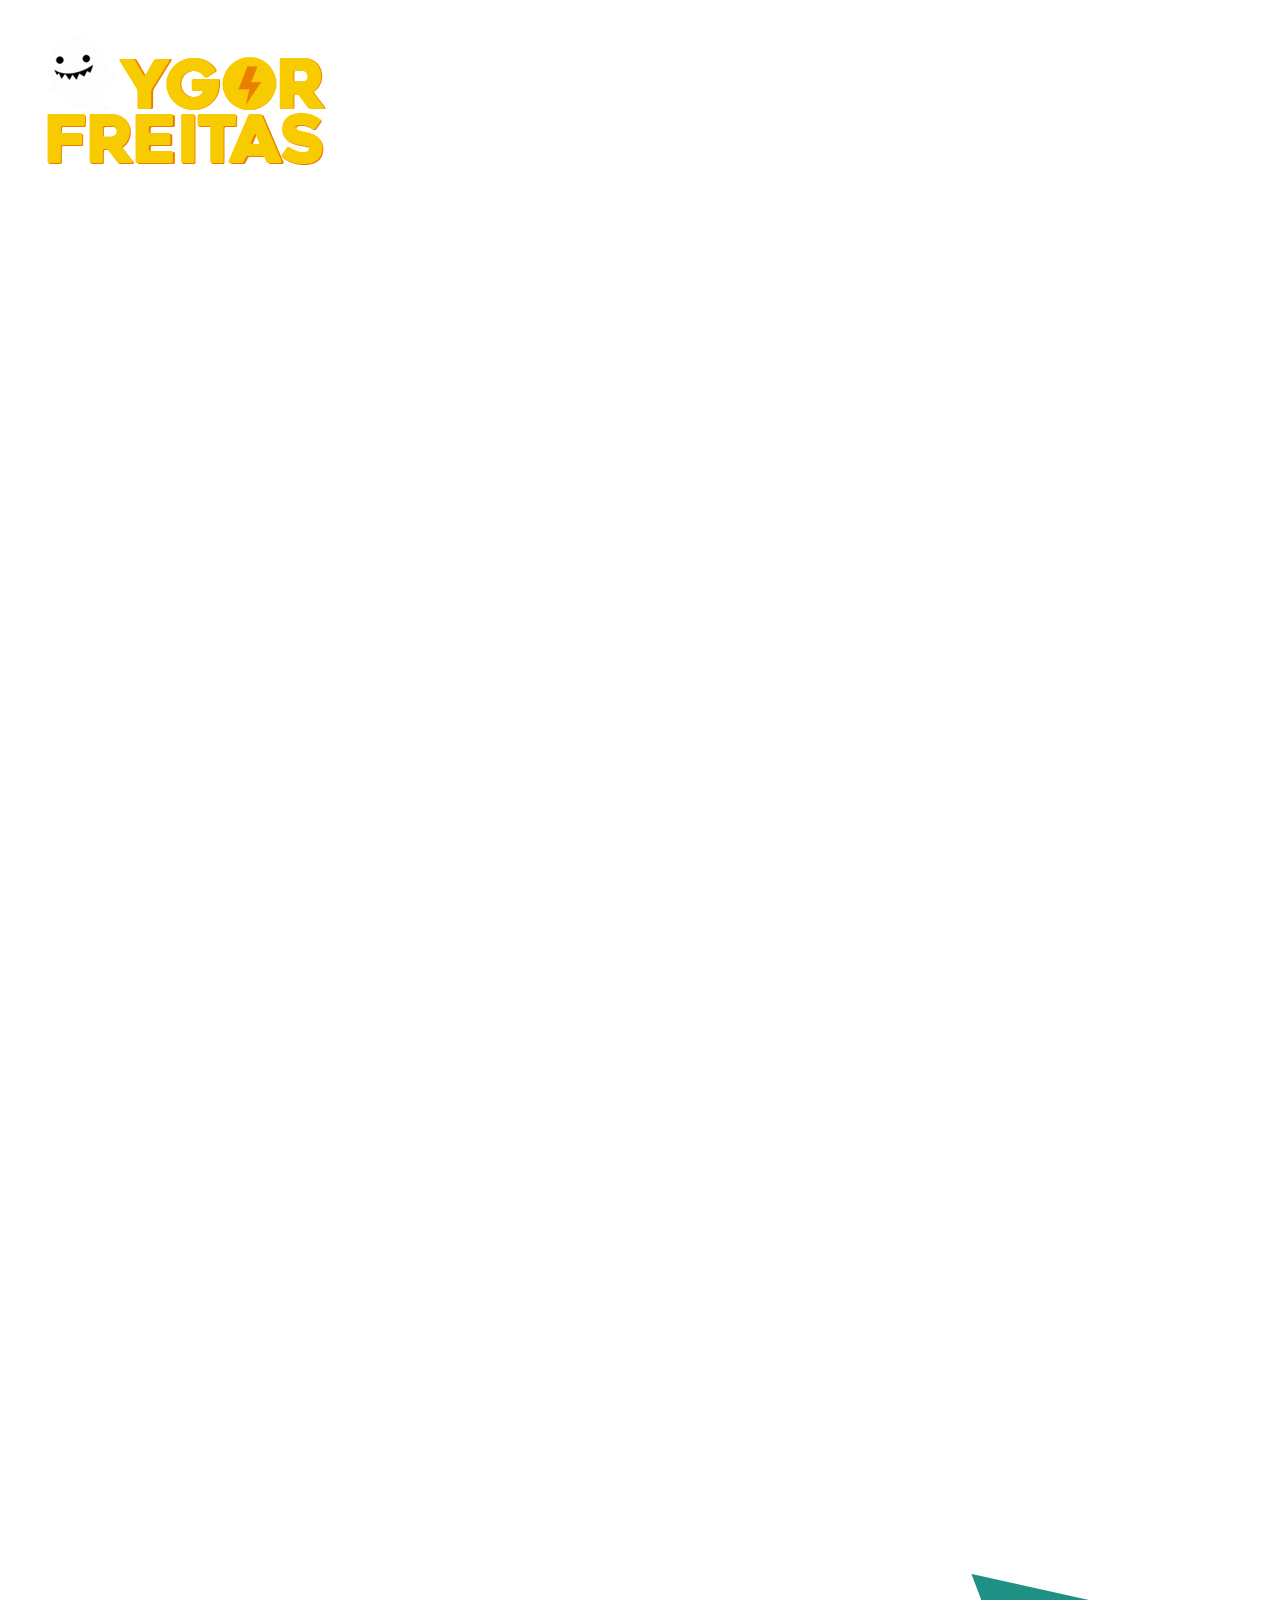
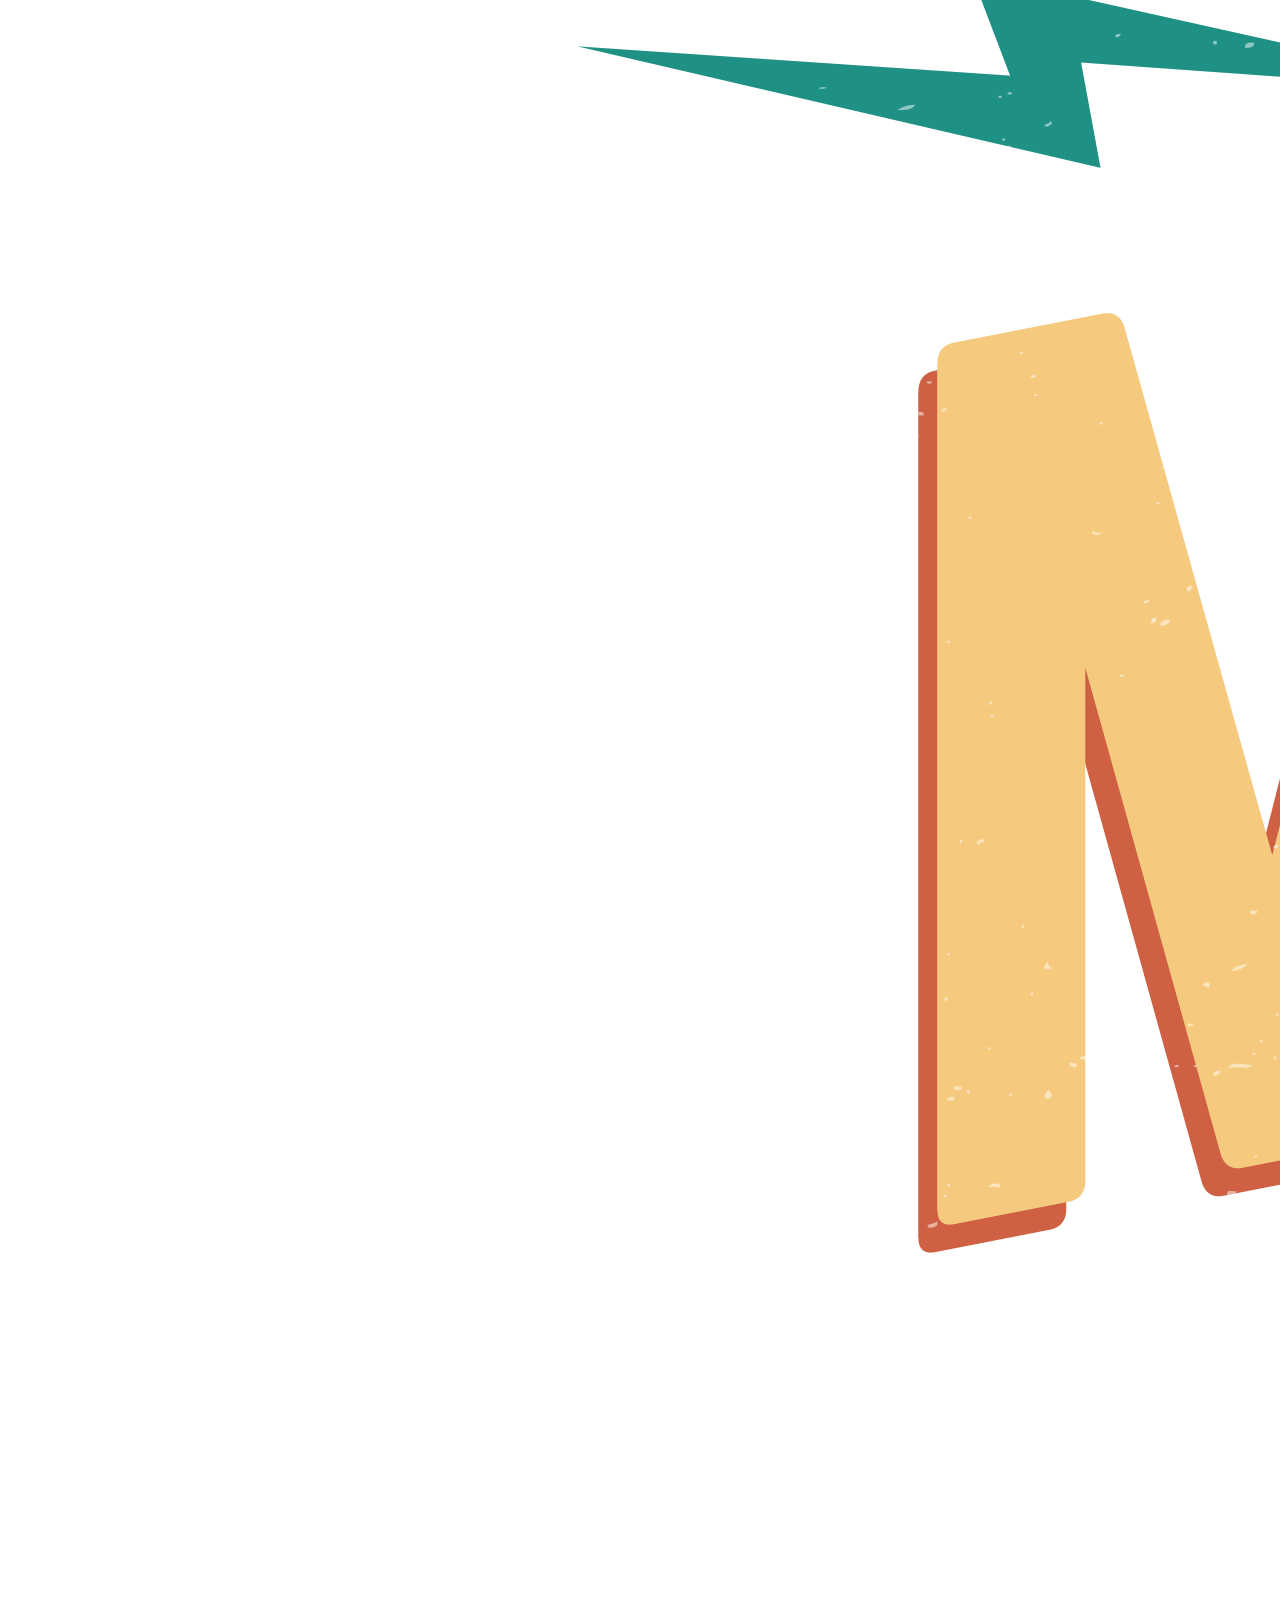
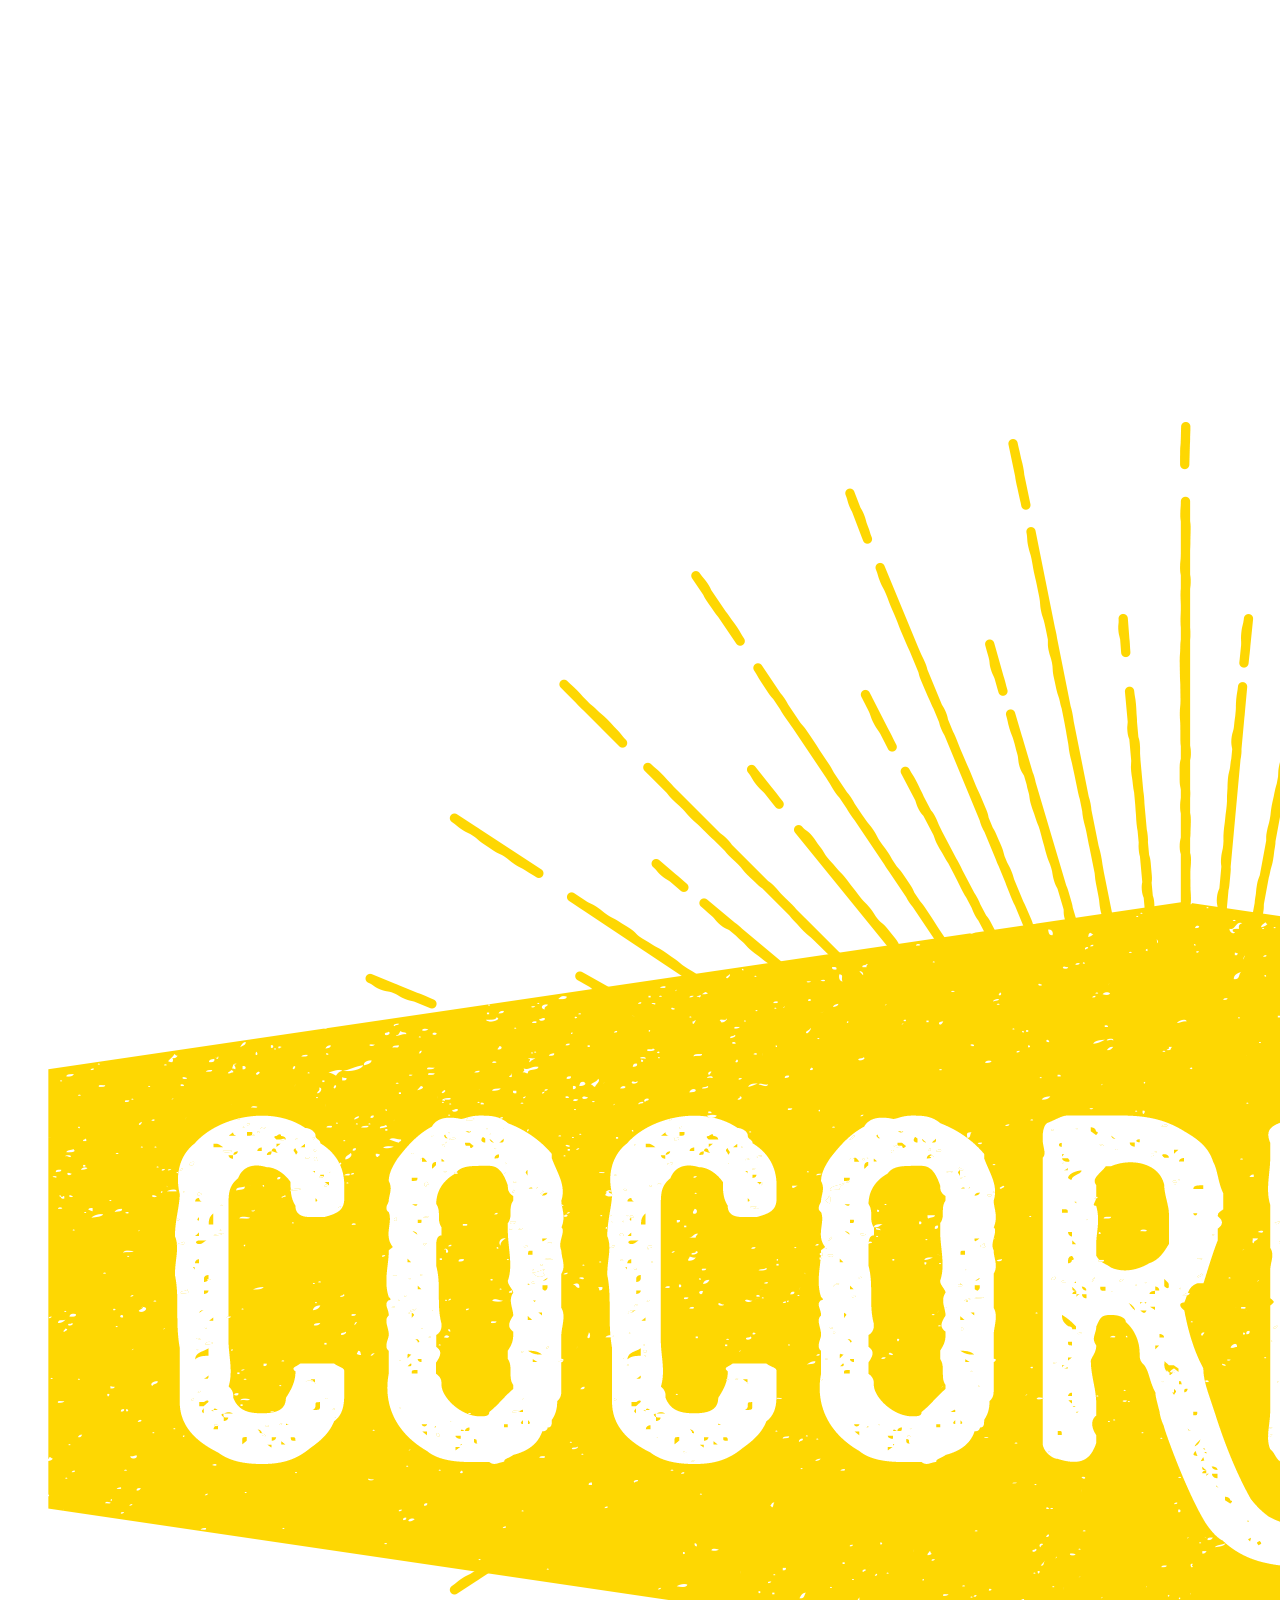
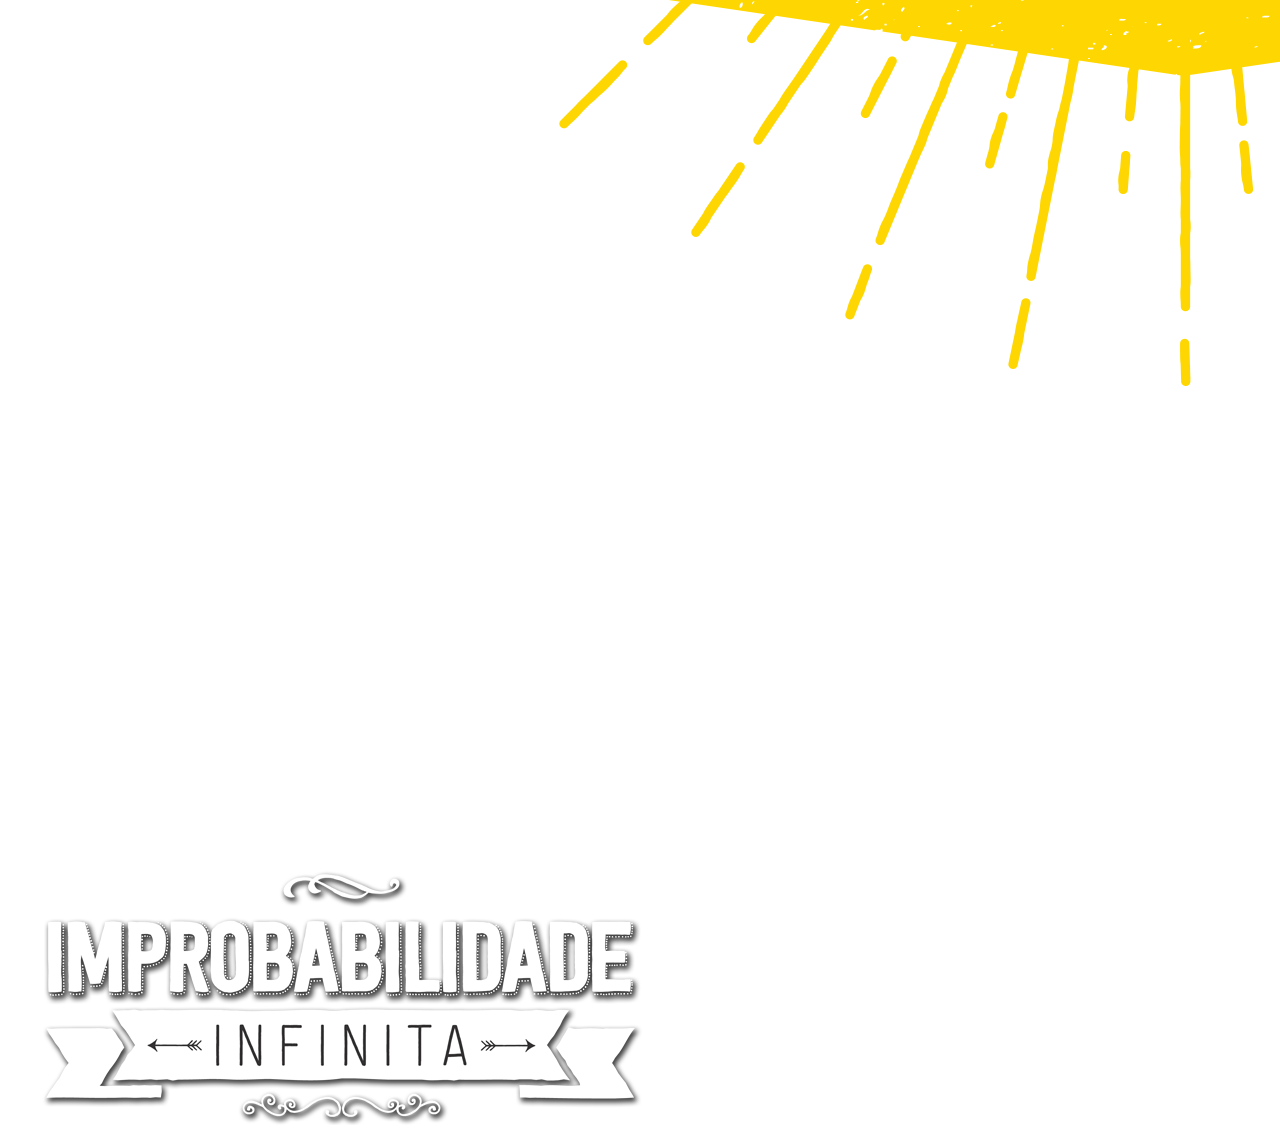
==== index.html @ 372799e4 "Update index.html" ====
﻿<!DOCTYPE html>
<html lang="en">
  <head>
    <meta charset="utf-8">
	<meta http-equiv="X-UA-Compatible" content="IE=edge">
	<meta name="viewport" content="width=device-width, initial-scale=1">
	<meta name="theme-color" content="#180e28"/>
    <title>Ygor Freitas</title>
    <!-- Bootstrap -->
	<link href="css/bootstrap.css" rel="stylesheet">
	<link href="css/style.css" rel="stylesheet" type="text/css">
    <link href="https://fonts.googleapis.com/css?family=Roboto:200,400,700" rel="stylesheet">
    <link rel="stylesheet" href="https://maxcdn.bootstrapcdn.com/font-awesome/4.5.0/css/font-awesome.min.css">
    
    <link rel="apple-touch-icon" sizes="57x57" href="/apple-icon-57x57.png">
<link rel="apple-touch-icon" sizes="60x60" href="/apple-icon-60x60.png">
<link rel="apple-touch-icon" sizes="72x72" href="/apple-icon-72x72.png">
<link rel="apple-touch-icon" sizes="76x76" href="/apple-icon-76x76.png">
<link rel="apple-touch-icon" sizes="114x114" href="/apple-icon-114x114.png">
<link rel="apple-touch-icon" sizes="120x120" href="/apple-icon-120x120.png">
<link rel="apple-touch-icon" sizes="144x144" href="/apple-icon-144x144.png">
<link rel="apple-touch-icon" sizes="152x152" href="/apple-icon-152x152.png">
<link rel="apple-touch-icon" sizes="180x180" href="/apple-icon-180x180.png">
<link rel="icon" type="image/png" sizes="192x192"  href="/android-icon-192x192.png">
<link rel="icon" type="image/png" sizes="32x32" href="/favicon-32x32.png">
<link rel="icon" type="image/png" sizes="96x96" href="/favicon-96x96.png">
<link rel="icon" type="image/png" sizes="16x16" href="/favicon-16x16.png">
<link rel="manifest" href="/manifest.json">
<meta name="msapplication-TileColor" content="#ffffff">
<meta name="msapplication-TileImage" content="/ms-icon-144x144.png">
<meta name="theme-color" content="#ffffff">
    
    <!-- jQuery (necessary for Bootstrap's JavaScript plugins) --> 
	<script src="js/jquery-1.11.2.min.js"></script>

	<!-- Include all compiled plugins (below), or include individual files as needed --> 
	<script src="js/bootstrap.js"></script>
    

	<!-- HTML5 shim and Respond.js for IE8 support of HTML5 elements and media queries -->
	<!-- WARNING: Respond.js doesn't work if you view the page via file:// -->
	<!--[if lt IE 9]>
		  <script src="https://oss.maxcdn.com/html5shiv/3.7.2/html5shiv.min.js"></script>
		  <script src="https://oss.maxcdn.com/respond/1.4.2/respond.min.js"></script>
		<![endif]-->
  </head>
  <body>
  		<div class="container-fluid">
  				<div class="row row-titulo">
  							<div class="col-sm-12 col-md-12 col-lg-12 col-titulo">
                            			<a href="#">
                            				<img src="img/Logo Ygor Freitas.png"	class="img-responsive center-block" id="logo" alt="ghost">	
                						</a>
                            </div>
                </div>
  				
                <div class="row"><!--row dos logos-->
                
  							<div class="col-sm-12 col-md-12 col-lg-12">
                            		
                                    	<div class="row row-logos">
                            						
                                                    <div class="col-sm-4 col-md-4 col-lg-4">
                                                    		<a href="joysticktv.html">
                                                    		<img src="img/Colorido.png"	class="img-responsive center-block" 
                                                            id="joysticktv" alt="joysticktv">
                                                    		</a>
                                                    </div>
                            
                            						
                                                    <div class="col-sm-4 col-md-4 col-lg-4">
                                                    
                                                    		<a href="lendadoheroi.html">
                                                    		<img src="img/logo_cocoricore_amarelo.png"	class="img-responsive center-block" 
                                                            id="lenda-do-heroi" alt="lendadoheroi">
                                                    		</a>
                                                    
                                                    		
                                                    	
                                                    </div>
                                                    
                                                    <div class="col-sm-4 col-md-4 col-lg-4">
                                                    		<a href="animabits.html">
                                                    		<img src="img/Logo Improbabilidade.png" class="img-responsive center-block" 
                                                            id="Improbabilidade" alt="Improbabilidade">
                                                    		</a>
                                                    </div>
                            
                            			</div>
                                        
                                        <div class="row row-logos-2">
                                        			
                                                   
                                                    
                                                    
                         
                            						
                                                    
                            
                            			</div>
                                        
                                        
                                        
  							</div><!--fim da coluna dos logos-->
                            
  				</div><!--fim da row dos logos-->	
  
		</div>	
  </body>
</html>
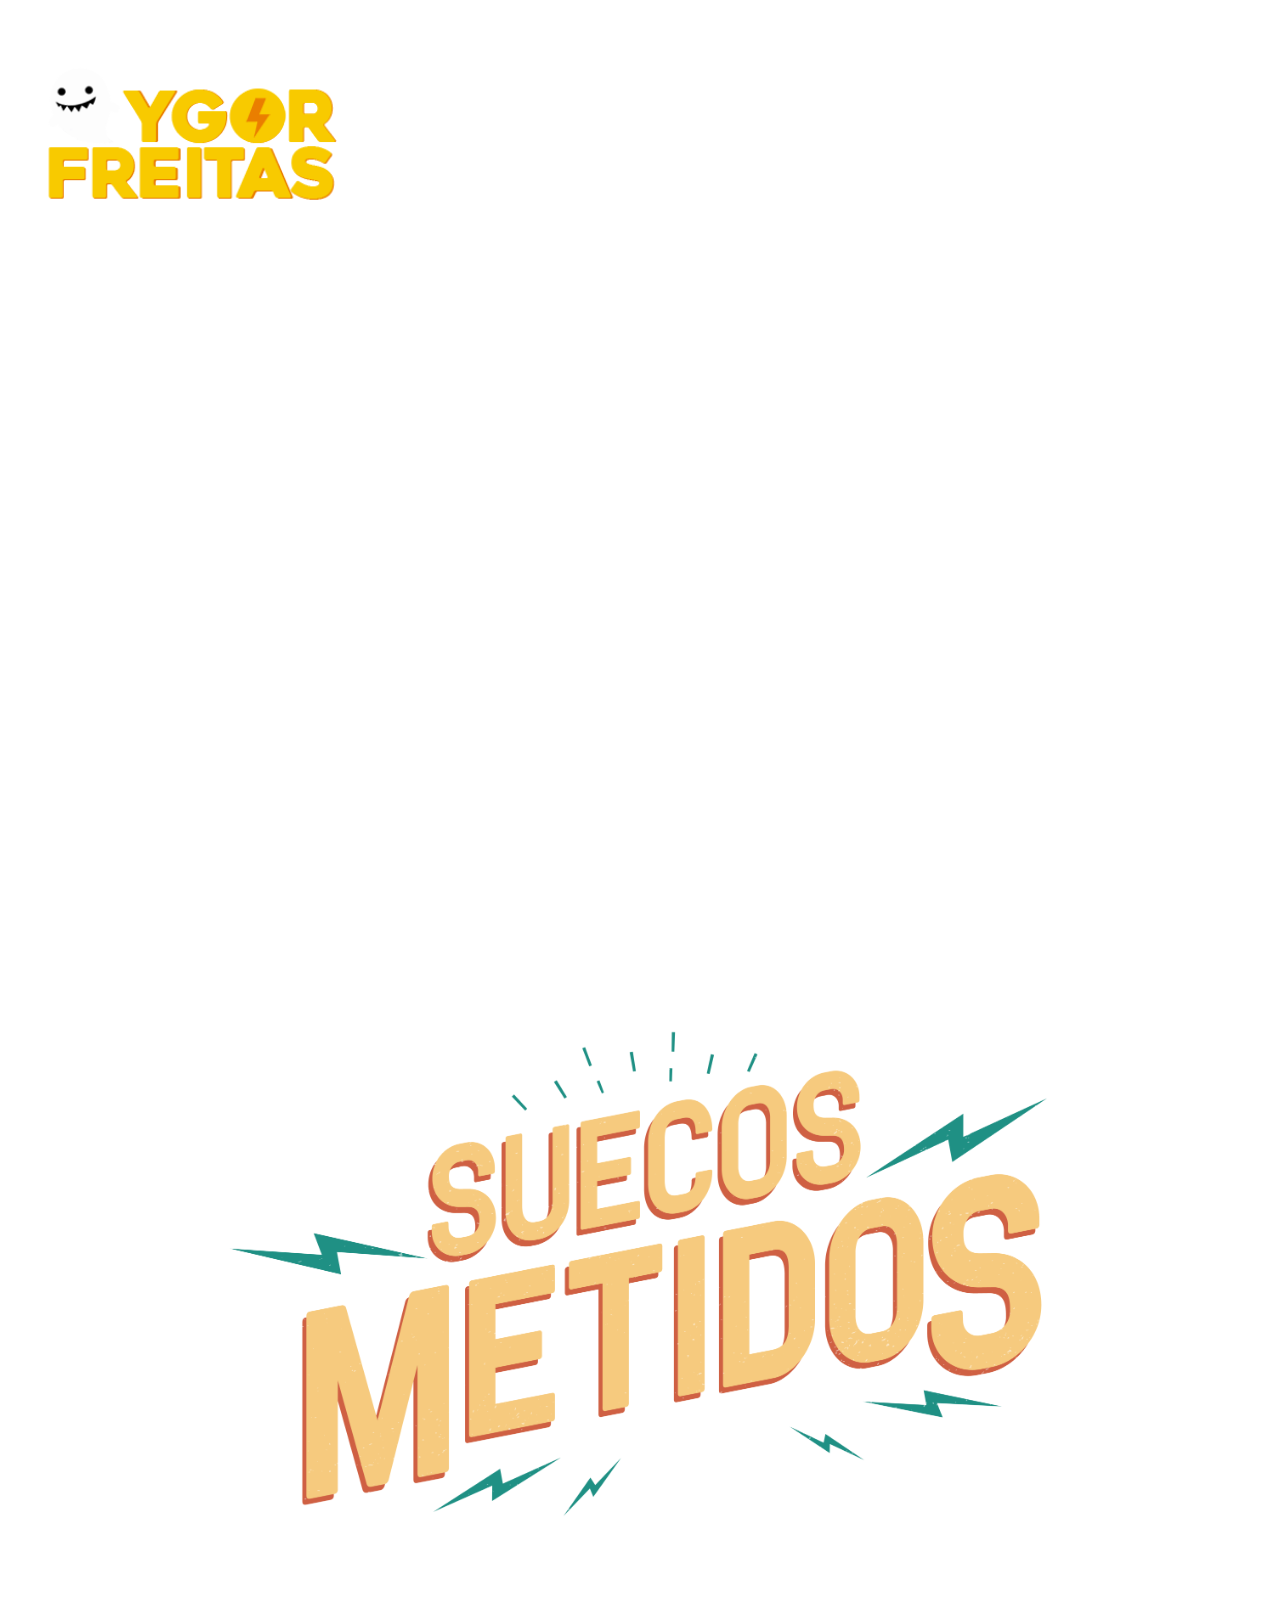
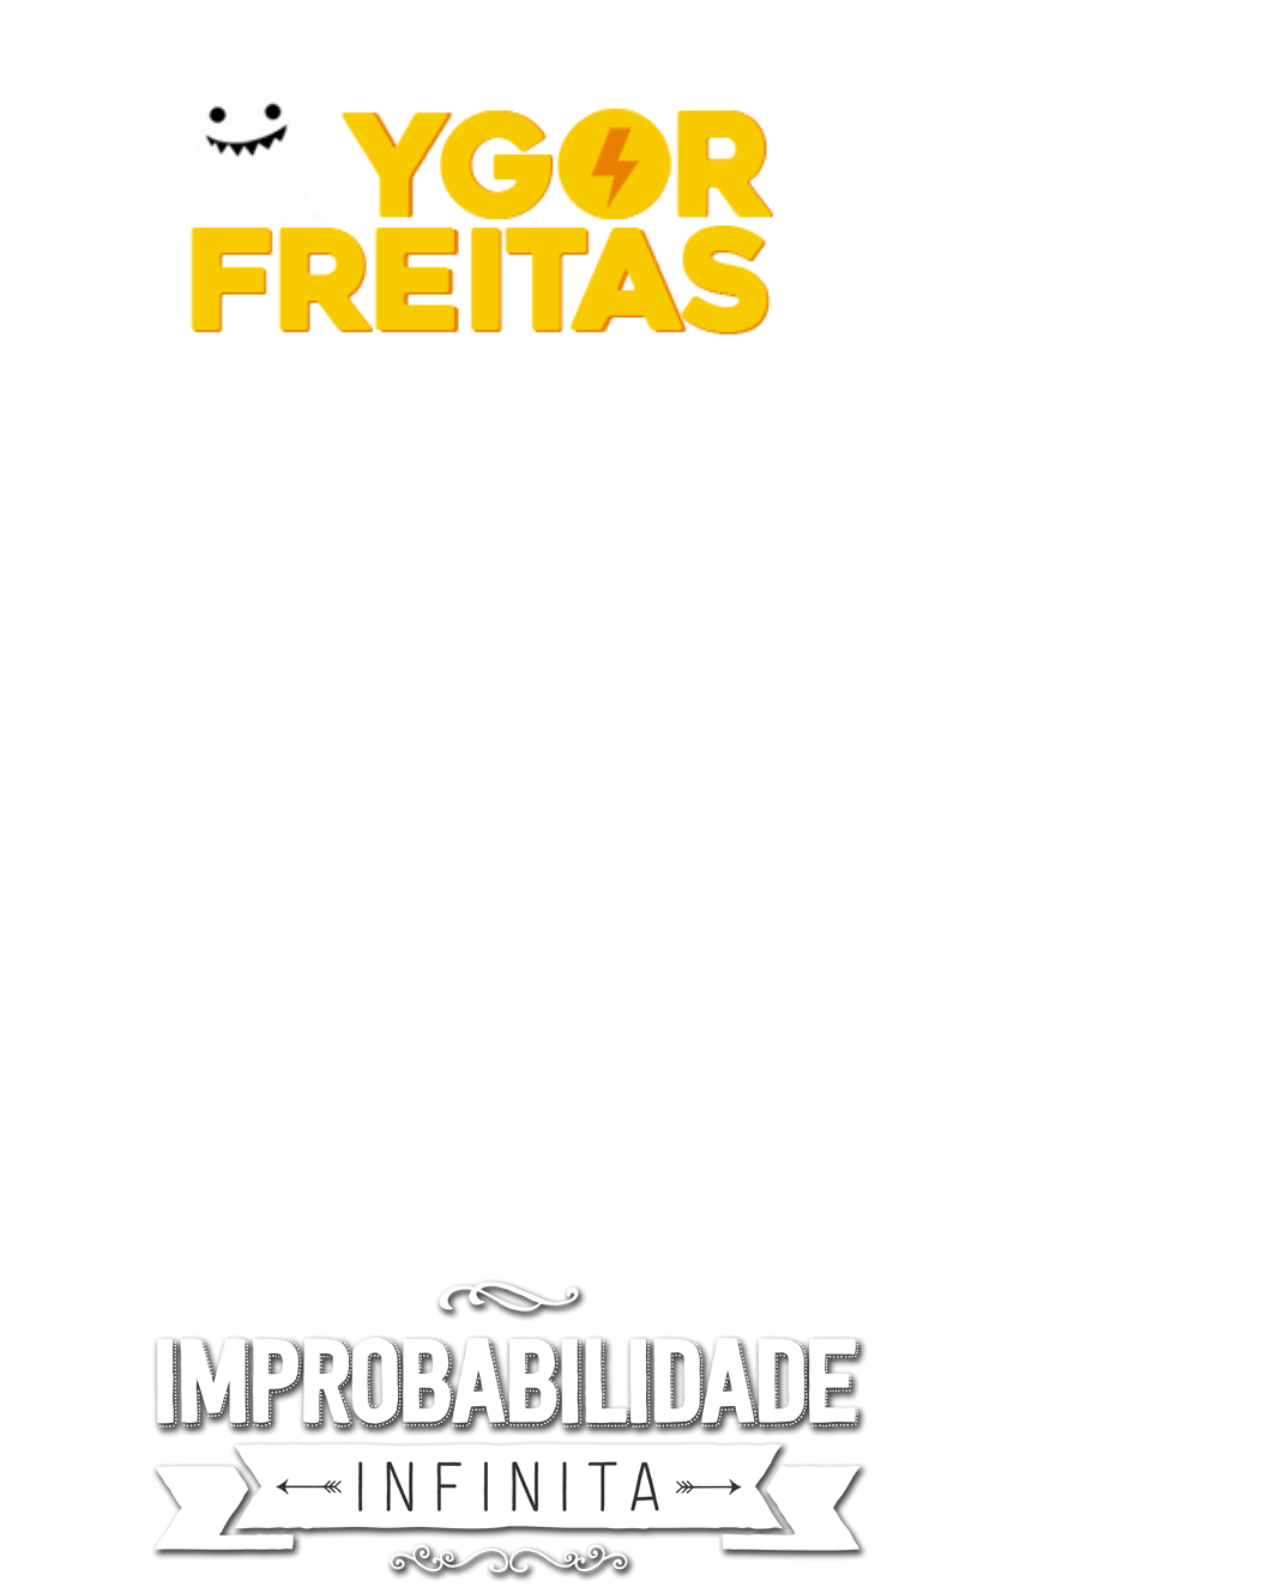
==== commit e3a933ee: "Update index.html" ====
--- a/index.html
+++ b/index.html
@@ -71,7 +71,7 @@
                                                     <div class="col-sm-4 col-md-4 col-lg-4">
                                                     
                                                     		<a href="lendadoheroi.html">
-                                                    		<img src="img/logo_cocoricore_amarelo.png"	class="img-responsive center-block" 
+                                                    		<img src="img/Logo Ygor Freitas.png"	class="img-responsive center-block" 
                                                             id="lenda-do-heroi" alt="lendadoheroi">
                                                     		</a>
                                                     
--- a/css/style.css
+++ b/css/style.css
@@ -0,0 +1,303 @@
+@charset "utf-8";
+/* CSS Document */
+
+body{
+	background-image:url(../img/fundo.png);
+	background-repeat:no-repeat;
+	-webkit-background-size:auto;
+	-moz-background-size:auto;
+	-o-background-size:auto;
+	background-size:auto;
+	background-attachment: fixed;	
+	
+	
+} 
+
+
+/*--- estilizar barra lateral ---*/
+::-webkit-scrollbar {
+    width: 12px;
+}
+
+/* Track */
+::-webkit-scrollbar-track {
+    -webkit-box-shadow: inset 0 0 1px rgba(0,0,0,1); 
+    -webkit-border-radius: 2px;
+    border-radius: 2px;
+	box-shadow: inset 0 0 100px rgba(0,0,0,0.8);
+}
+ 
+/* Handle */
+::-webkit-scrollbar-thumb {
+    -webkit-border-radius: 10px;
+    border-radius: 2px;
+    background: rgba(49,19,133,0.8); 
+    -webkit-box-shadow: inset 0 0 2px rgba(0,0,0,1);
+	box-shadow: inset 0 0 20px rgba(0,0,0,1); 
+}
+::-webkit-scrollbar-thumb:window-inactive {
+	background: rgba(49,19,133,0.5); 
+}
+
+
+
+
+.row-titulo{
+	margin-top:3%;	
+	
+}
+
+#logo{
+	width:29%;	
+	
+}
+
+hr{
+	width:10%;
+	color:black;
+	
+}
+
+
+.row-logos{
+	padding-left:8%;
+	margin-top:55%;	
+	padding-right:8%;
+	
+}
+
+.row-logos-2{
+	padding-left:8%;
+	padding-right:8%;
+	
+	
+}
+
+
+#joysticktv{
+	width:100%;	
+	
+}
+
+#castro-brothers{
+	width:81%;
+	margin-top:-6%;	
+	
+}
+
+#animatoons{
+	width:49%;
+	margin-top:1%;	
+	
+}
+
+
+
+#ra{
+	width:100%;	
+	margin-top:-6%;
+}
+
+#lenda-do-heroi{
+	width:70%;
+	padding-bottom:10%;
+	
+}
+
+#Improbabilidade{
+	width:75%;
+	margin-top:70%; 		
+	
+}
+
+.row-texto{
+	margin-top:5%;	
+	
+}
+
+
+.row-texto p{
+	font-family: 'Roboto', sans-serif;
+	color:white;
+	text-align:justify;
+	text-justify:inter-word;
+	font-size:110%;
+	font-weight:200;
+	margin-top:5%;
+}
+
+.row-video{
+	margin-bottom:5%;
+	margin-top:5%;	
+	
+	
+}
+
+
+
+/*=========================================== AQUI COMEÇAM AS MEDIA QUERIES ==============================================*/
+
+@media (max-width: 767px) /*extra small*/ {
+
+#logo{
+	width:35%;	
+	
+}
+
+.row-logos{
+	padding-left:none;
+	margin-top:none;	
+	padding-right:none;
+	
+}
+
+.row-logos-2{
+	padding-left:none;
+	padding-right:none;
+	
+	
+}
+
+
+#joysticktv{
+	width:90%;	
+	margin-top:10%;
+}
+
+#lenda-do-heroi{
+	width:70%;
+	margin-top:8%;
+	padding-bottom:-2%;
+	
+}
+
+#animabits{
+	width:65%;
+	margin-top:none;
+	margin-bottom:18%; 		
+	
+}
+
+
+
+#castro-brothers{
+	width:69%;
+	margin-top:none;
+	margin-bottom:10%;	
+	
+}
+
+#ra{
+	width:100%;	
+	margin-top:none;
+}
+
+
+#animatoons{
+	width:43%;
+	margin-top:5%;
+	margin-bottom:15%;	
+	
+}
+
+
+
+
+	
+	
+}
+
+
+
+@media (min-width: 768px) and (max-width: 991px) /*small*/ {
+	
+#logo{
+	width:25%;	
+	
+}
+
+
+
+#joysticktv{
+	width:200% !important;	
+	
+}
+
+#castro-brothers{
+	width:81%;
+	margin-top:-6%;	
+	
+}
+
+#castro-brothers-2{
+	width:81%;
+	margin-top:-6%;	
+	
+}
+
+
+#ra{
+	width:100%;	
+	margin-top:-6%;
+}
+
+#lenda-do-heroi{
+	width:100%;
+	padding-bottom:10%;
+	
+}
+
+
+
+
+}
+
+
+@media (min-width: 992px) and (max-width: 1199px) /*medium*/{
+	
+
+
+}
+
+@media (min-width: 1200px) /*large*/{
+
+
+	
+}
+
+@media (min-width:1400px) and (max-width:2000px){
+    
+
+	
+}
+
+/*-------Media queries de altura (ipad e tablets em geral)------------*/
+
+@media (max-width:767px) and (max-height:500px){
+	
+
+
+
+}
+
+@media only screen and (min-device-width : 768px) and (max-device-width : 1024px) and (-webkit-min-device-pixel-ratio: 2) { 
+
+
+
+
+}
+
+
+@media (min-width: 992px) and (max-width: 1199px) and (min-height: 800px) and (max-height: 1080px){
+	
+
+
+	
+}
+
+@media (min-width: 1200px) and (max-width: 1399px) and (min-height: 850px) and (max-height: 1080px){
+
+	
+}
+
+
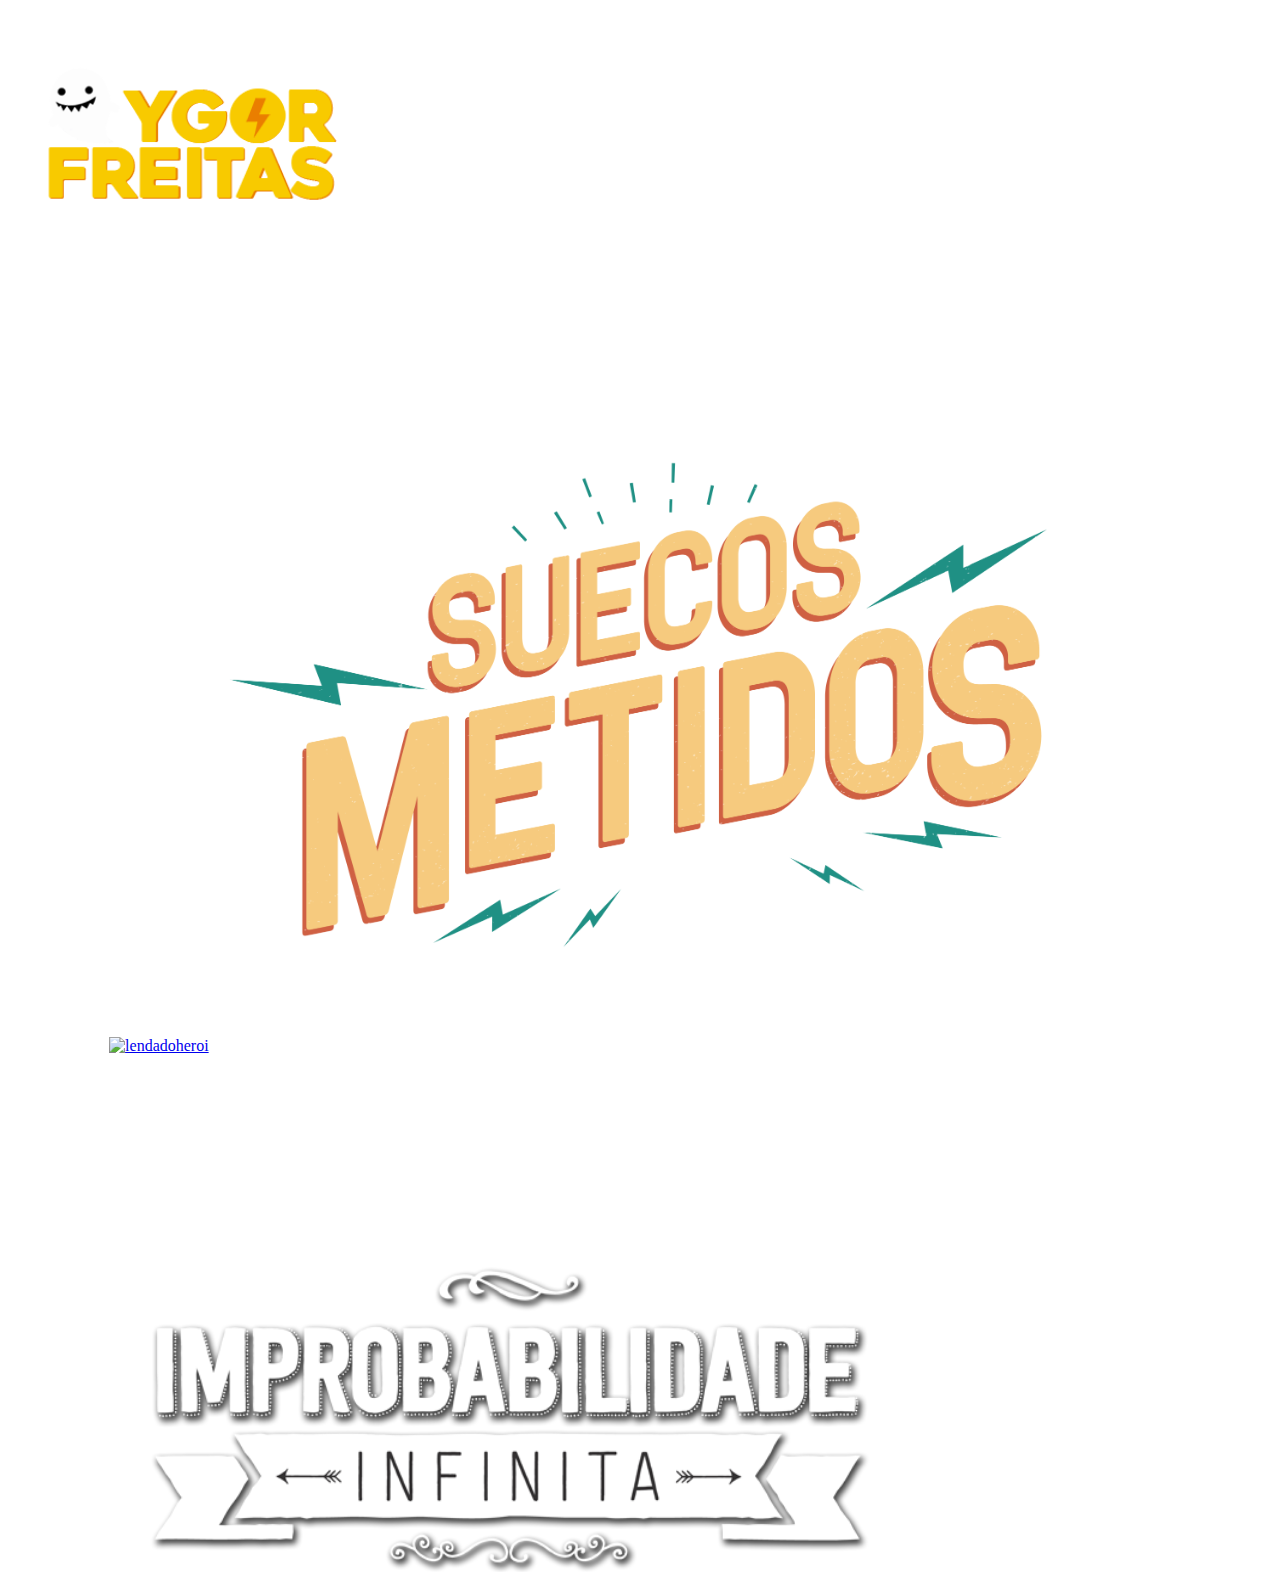
==== commit 07cb4b4c: "Update index.html" ====
--- a/index.html
+++ b/index.html
@@ -71,7 +71,7 @@
                                                     <div class="col-sm-4 col-md-4 col-lg-4">
                                                     
                                                     		<a href="lendadoheroi.html">
-                                                    		<img src="img/Logo Ygor Freitas.png"	class="img-responsive center-block" 
+                                                    		<img src="img/logo_cocoricore_amarelo.pngpng"	class="img-responsive center-block" 
                                                             id="lenda-do-heroi" alt="lendadoheroi">
                                                     		</a>
                                                     
--- a/css/style.css
+++ b/css/style.css
@@ -61,7 +61,7 @@
 
 .row-logos{
 	padding-left:8%;
-	margin-top:55%;	
+	margin-top:10%;	
 	padding-right:8%;
 	
 }
@@ -106,7 +106,7 @@
 
 #Improbabilidade{
 	width:75%;
-	margin-top:70%; 		
+	margin-top:10%; 		
 	
 }
 
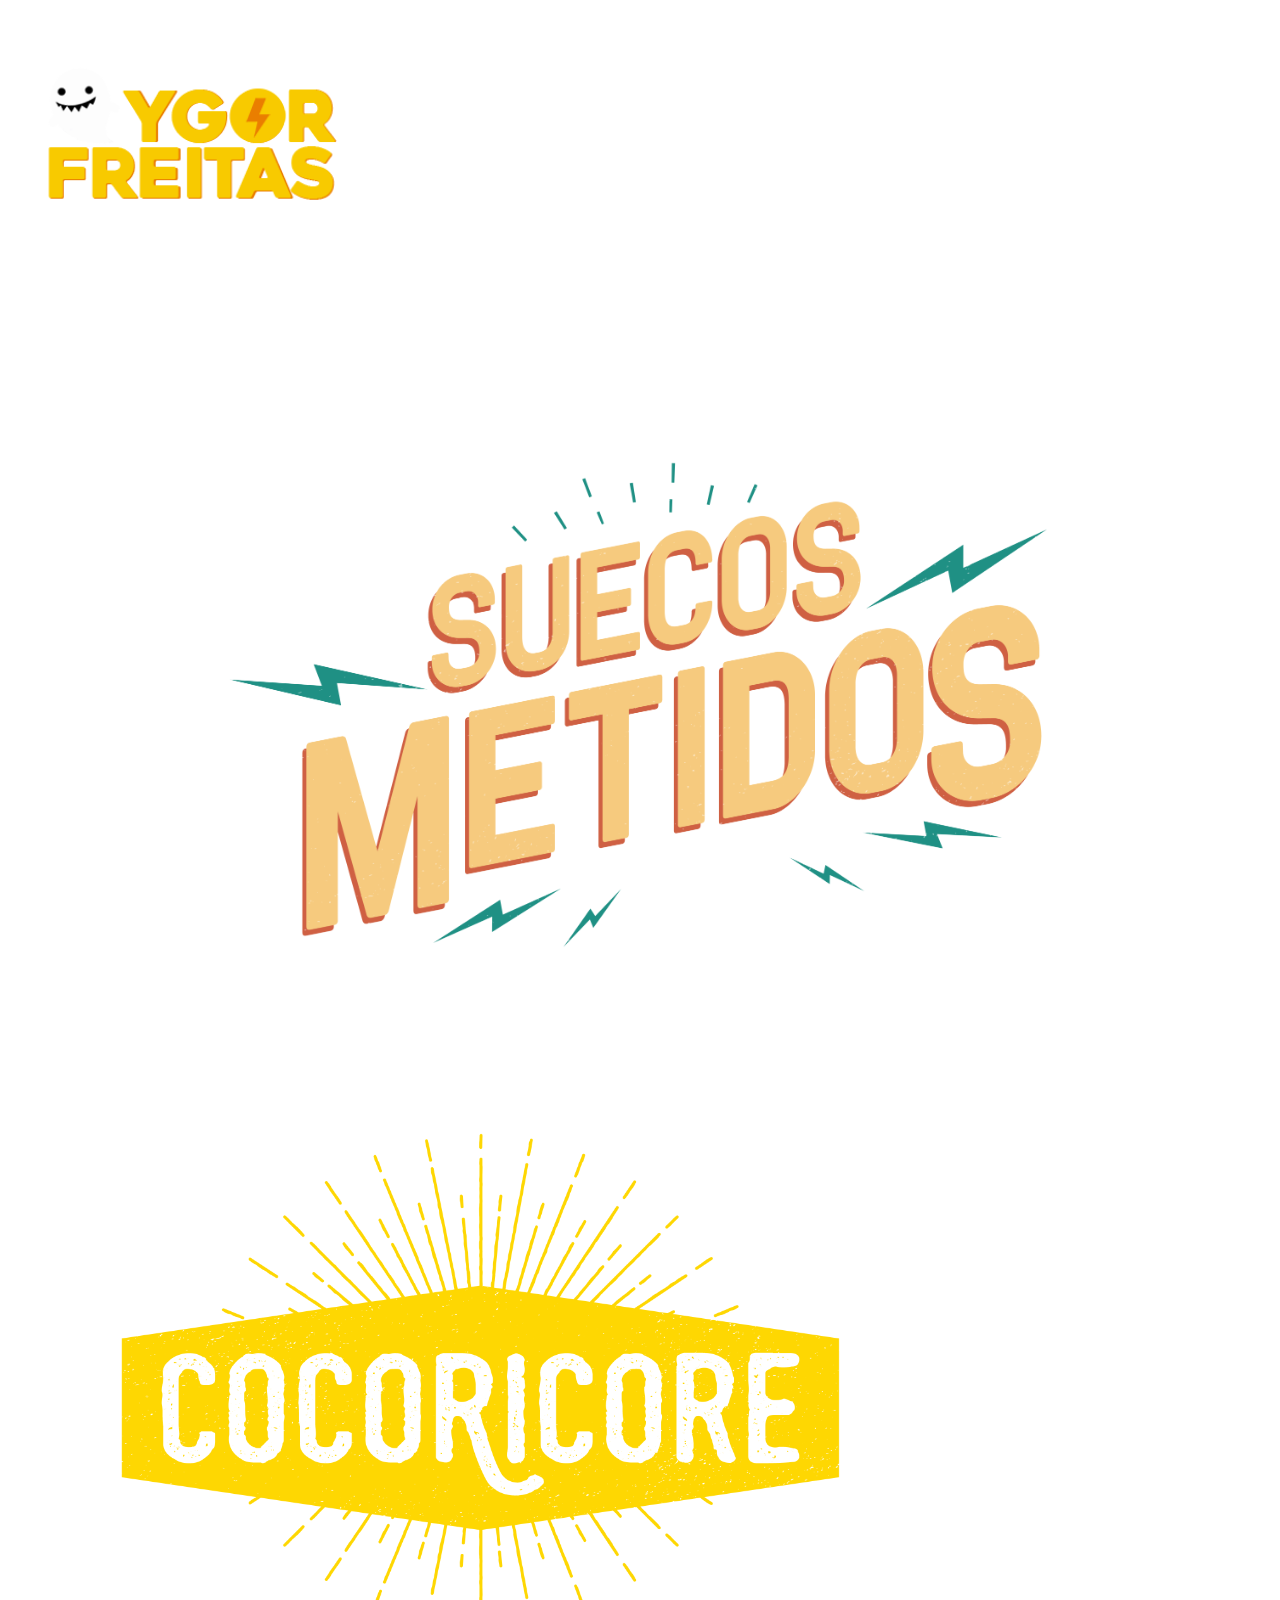
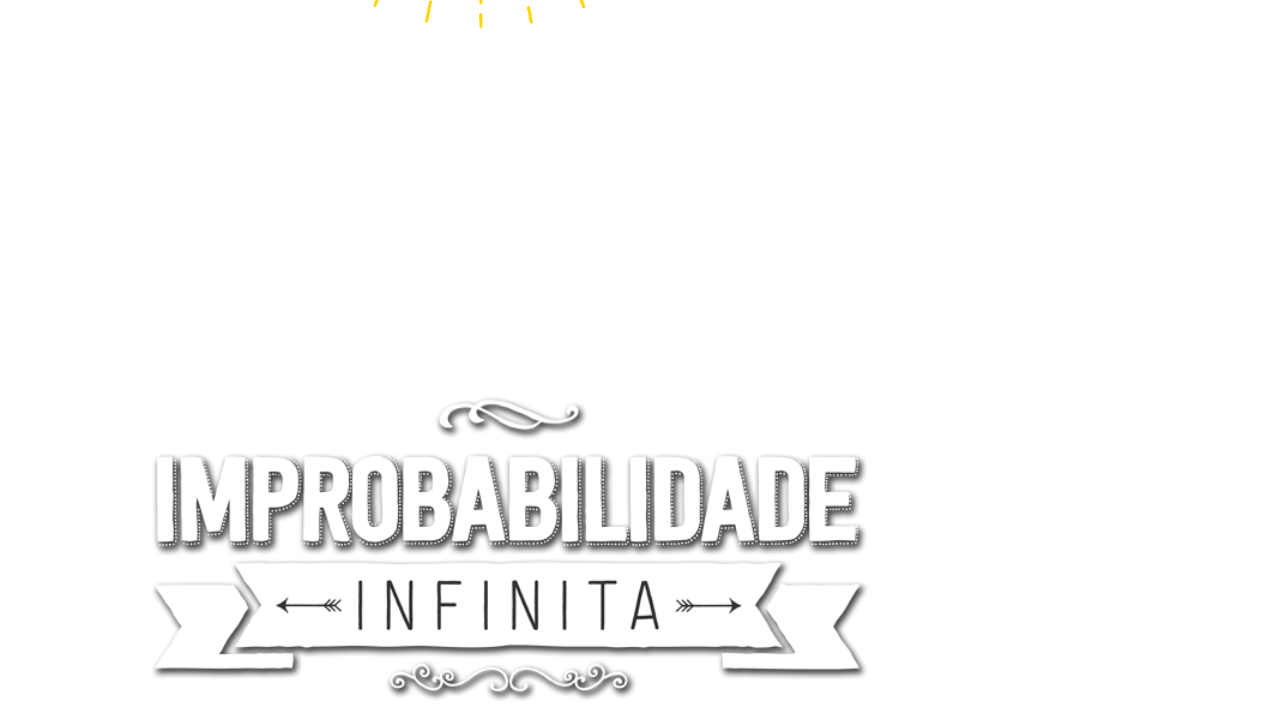
==== commit 3b75b8d0: "Update index.html" ====
--- a/index.html
+++ b/index.html
@@ -71,7 +71,7 @@
                                                     <div class="col-sm-4 col-md-4 col-lg-4">
                                                     
                                                     		<a href="lendadoheroi.html">
-                                                    		<img src="img/logo_cocoricore_amarelo.pngpng"	class="img-responsive center-block" 
+                                                    		<img src="img/logo_cocoricore_amarelo.png"	class="img-responsive center-block" 
                                                             id="lenda-do-heroi" alt="lendadoheroi">
                                                     		</a>
                                                     
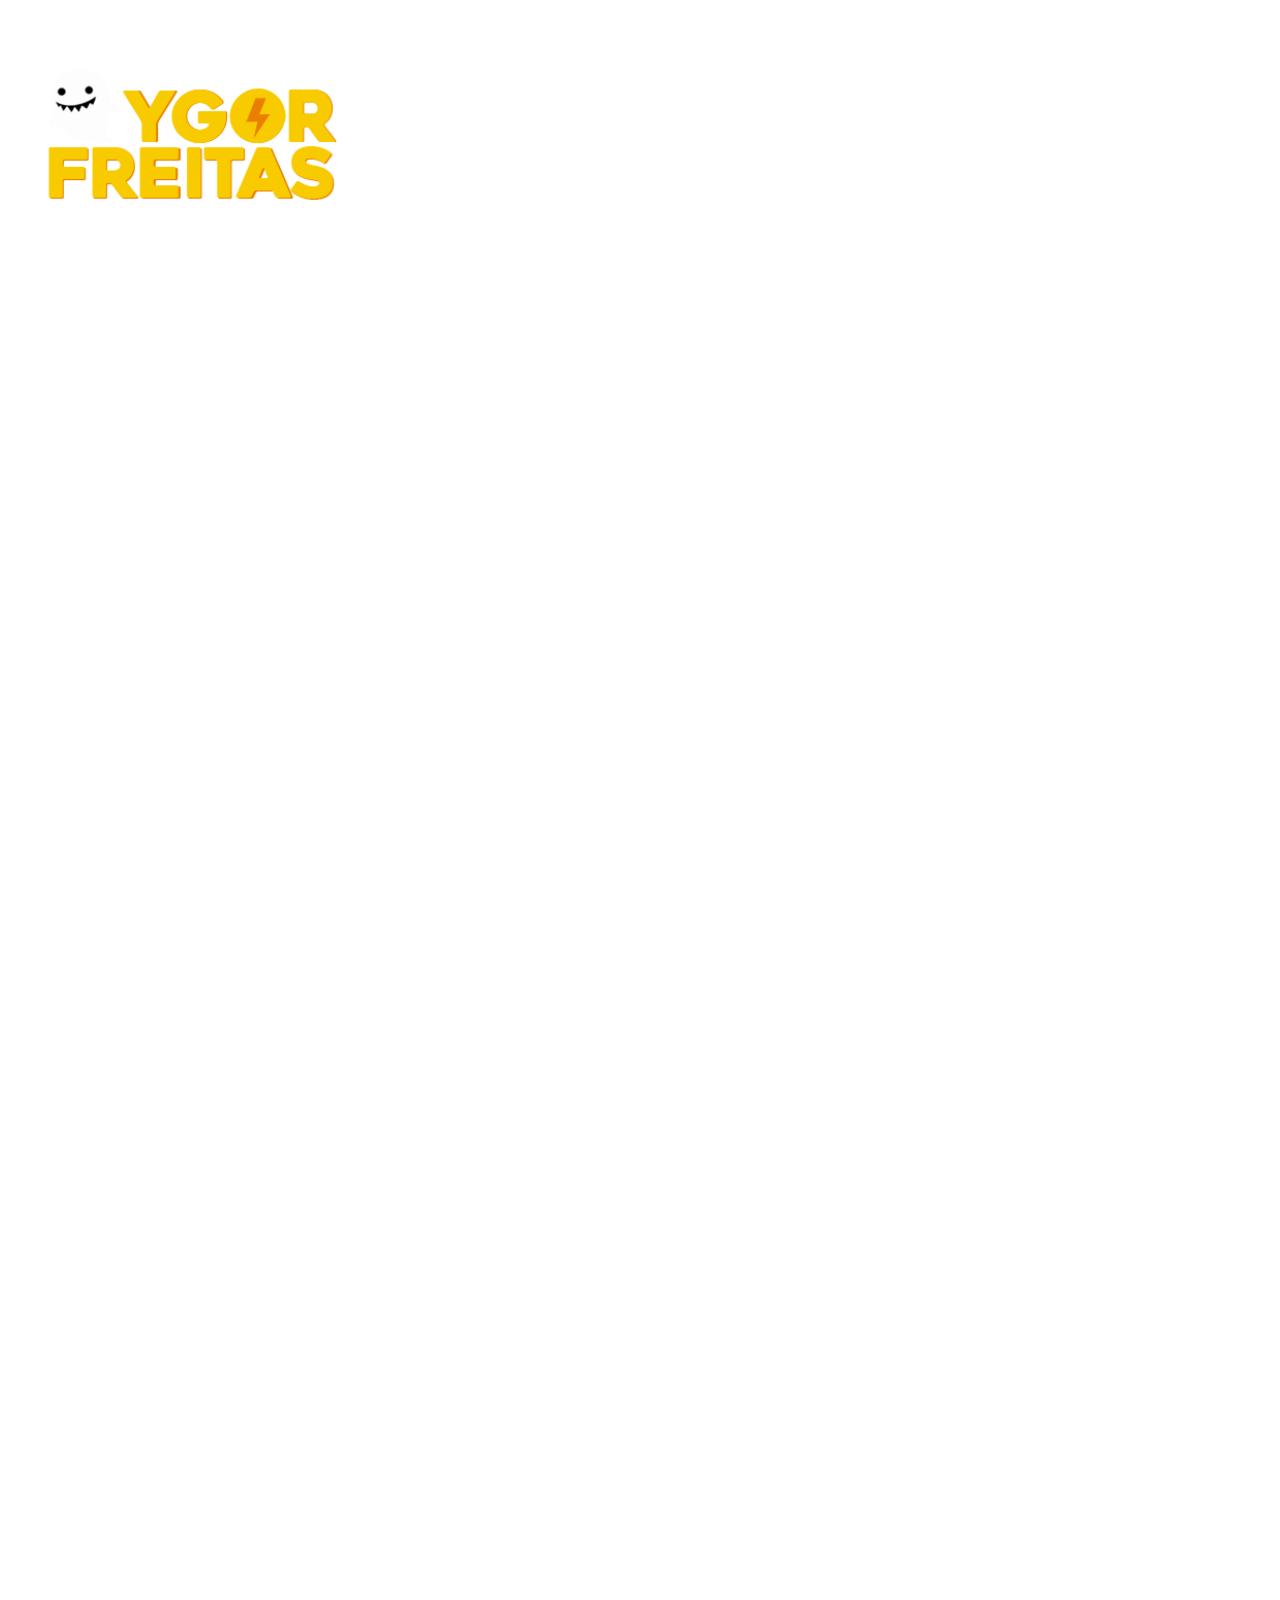
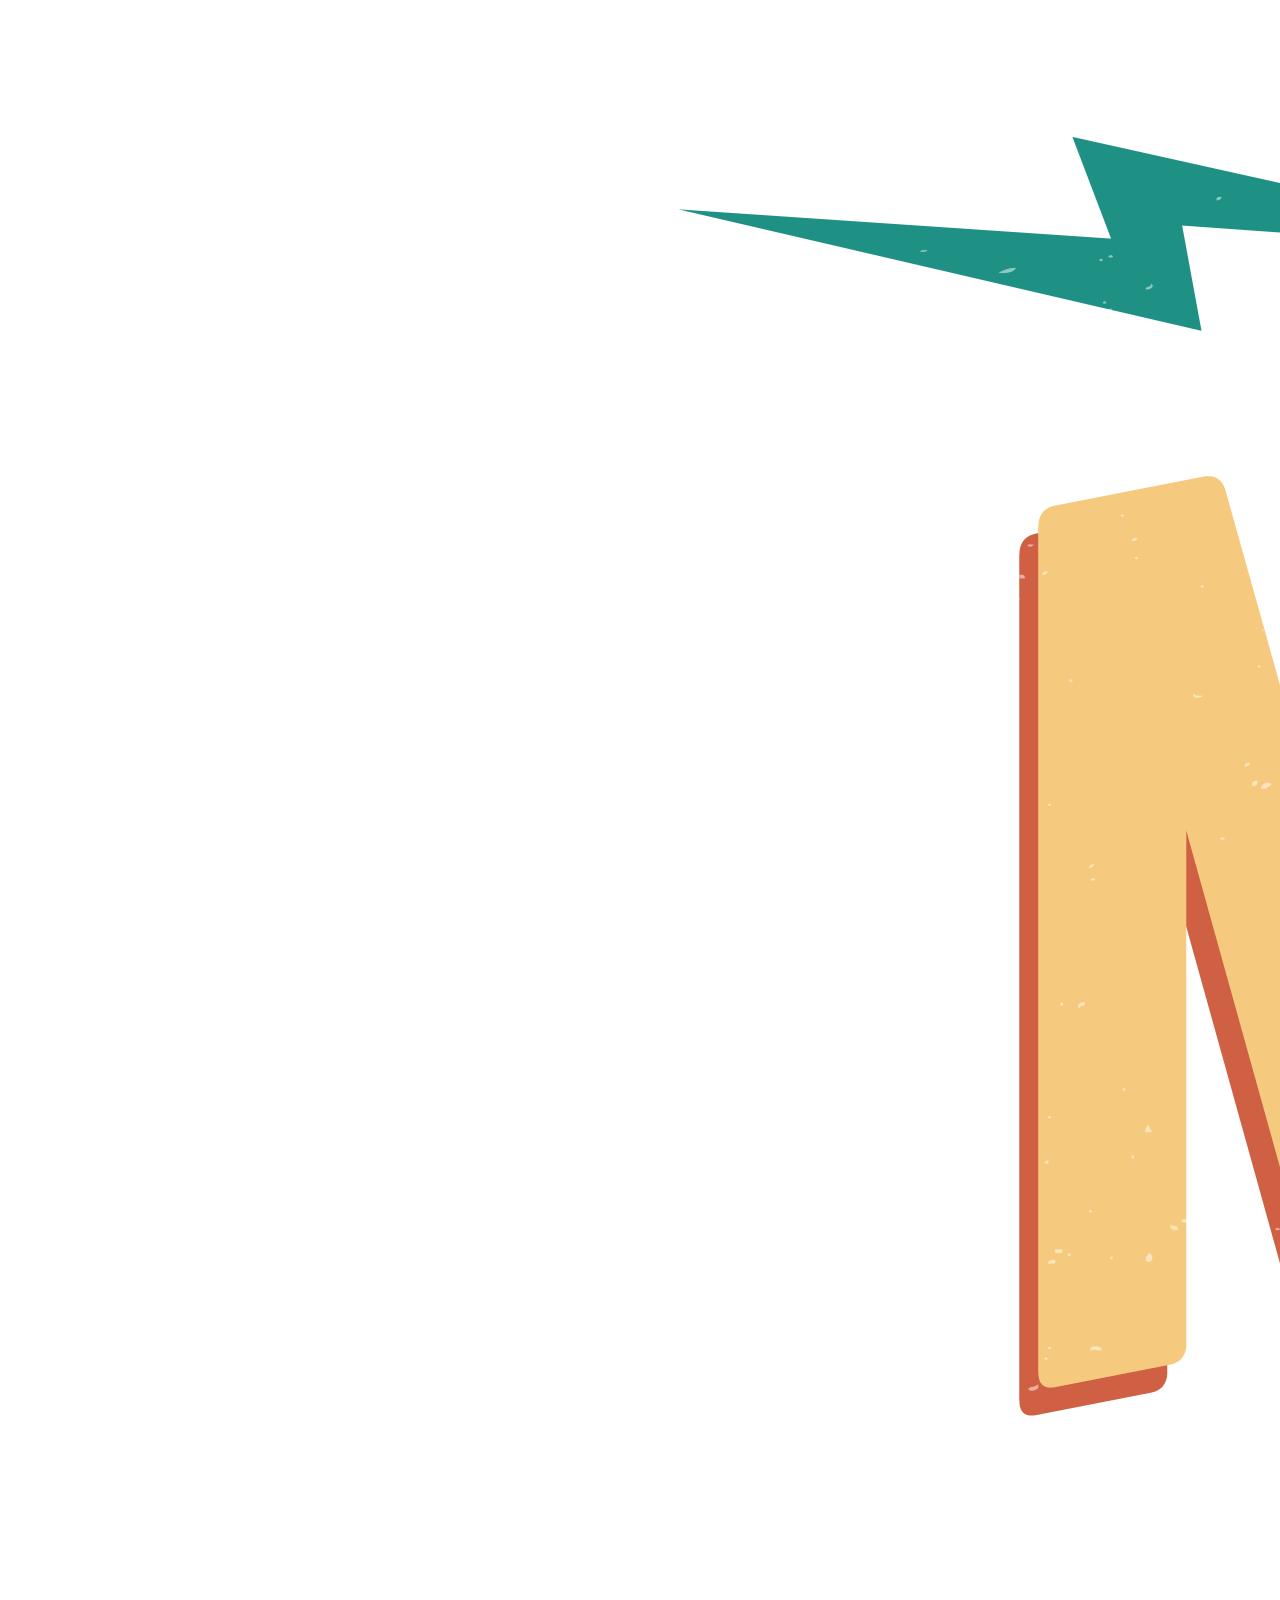
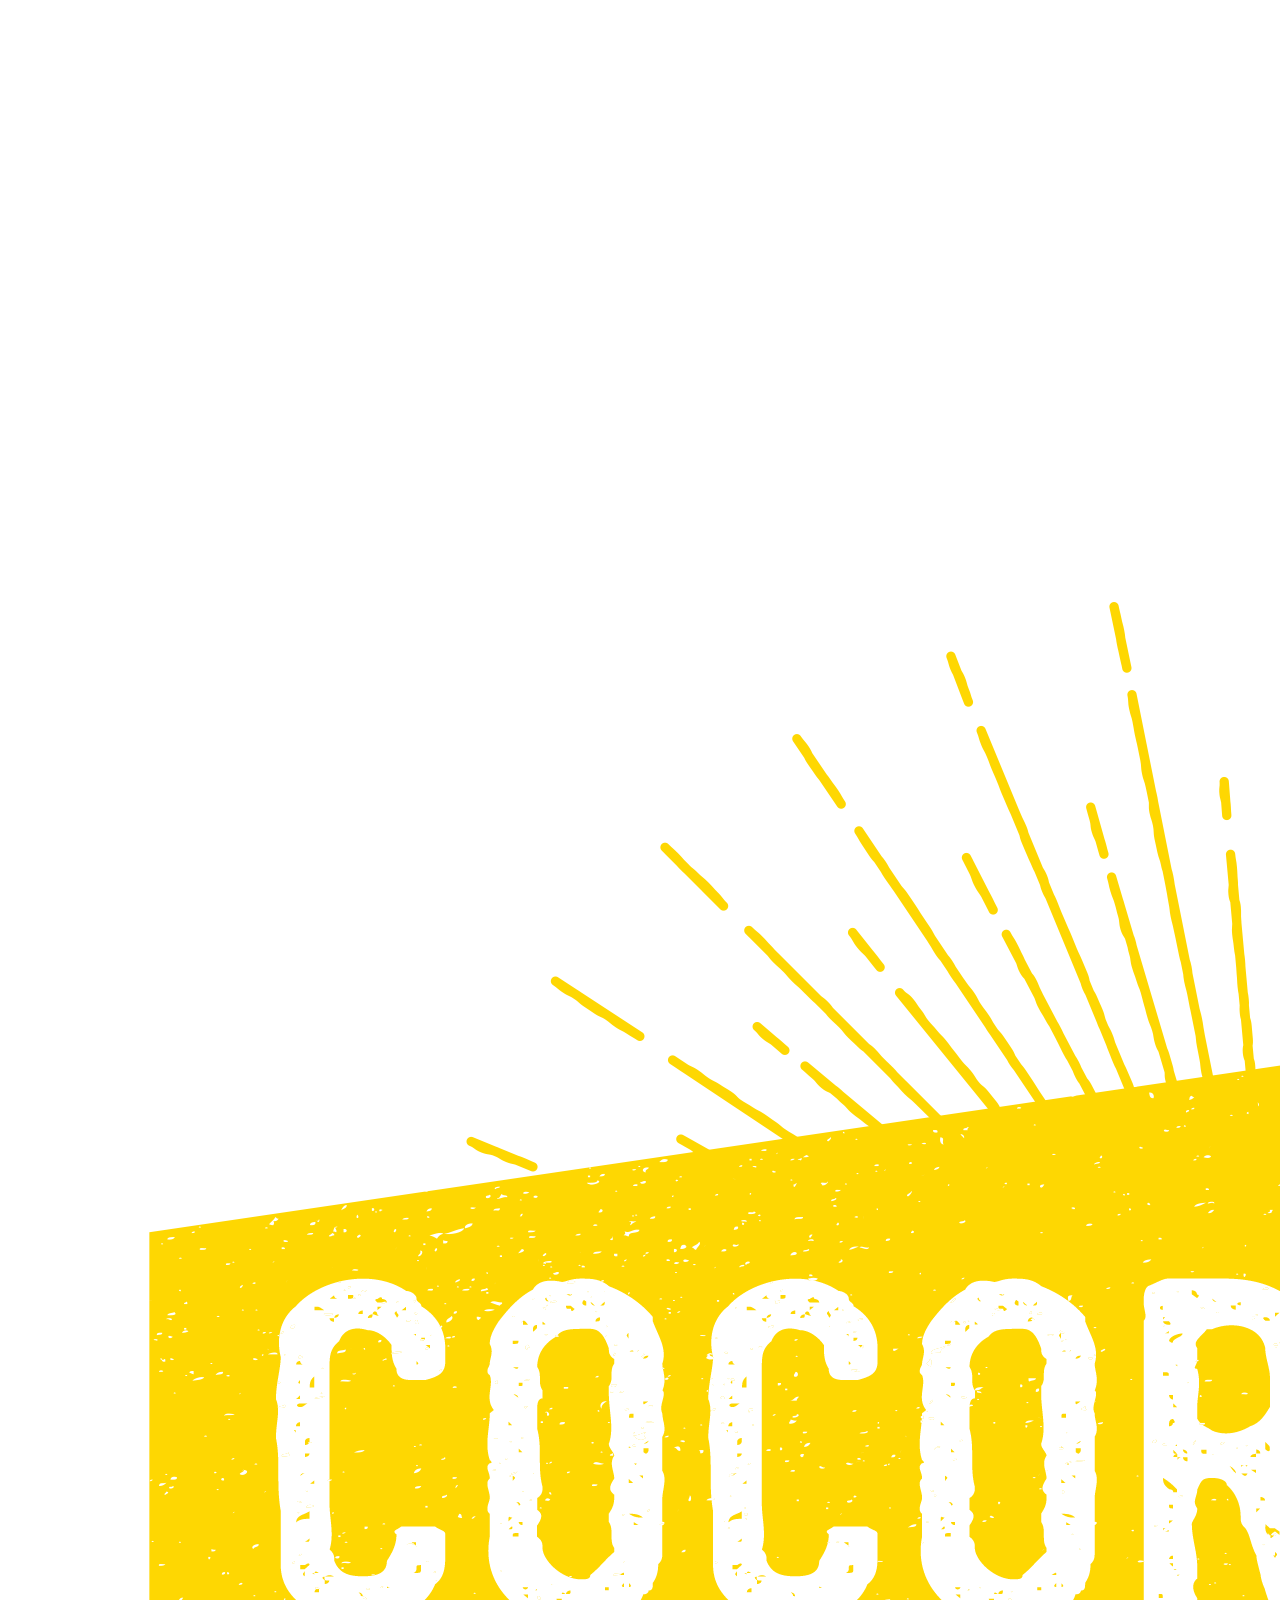
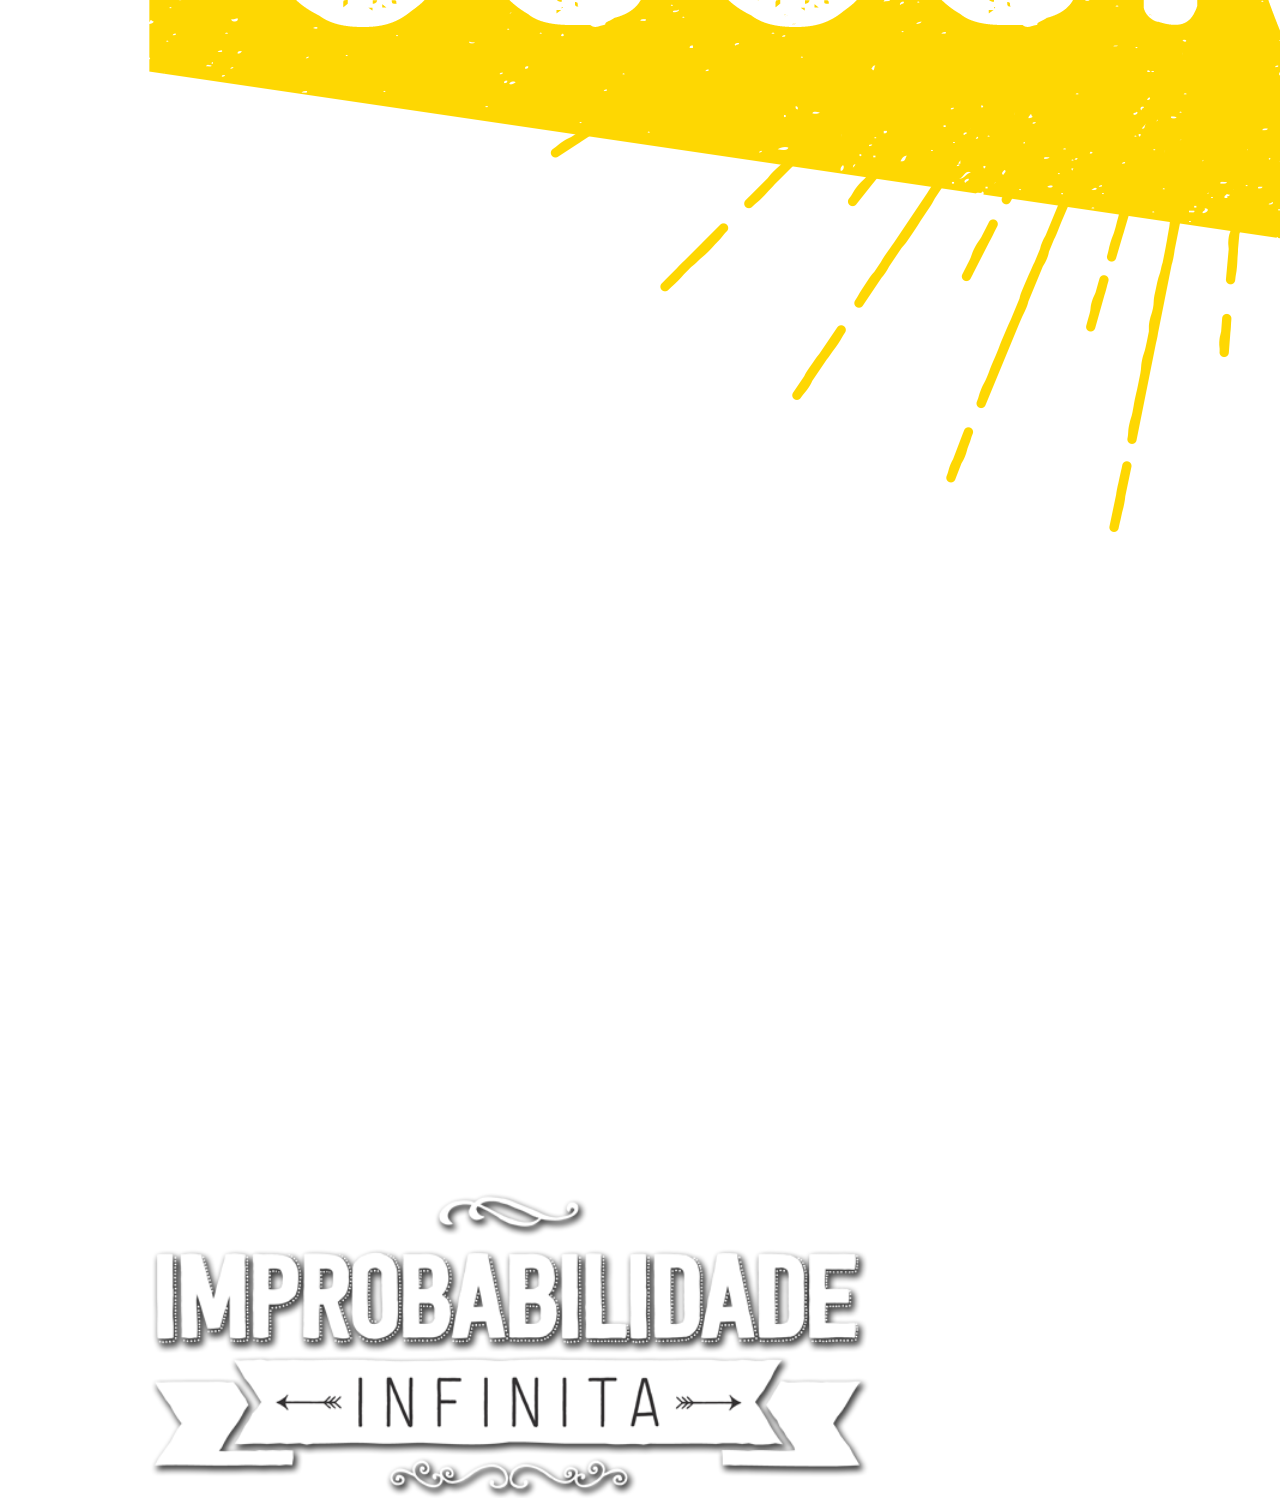
==== commit a9bf4724: "Update index.html" ====
--- a/index.html
+++ b/index.html
@@ -63,7 +63,7 @@
                                                     <div class="col-sm-4 col-md-4 col-lg-4">
                                                     		<a href="joysticktv.html">
                                                     		<img src="img/Colorido.png"	class="img-responsive center-block" 
-                                                            id="joysticktv" alt="joysticktv">
+                                                            id="SuecosMetidos" alt="Suecos Metidos">
                                                     		</a>
                                                     </div>
                             
@@ -72,7 +72,7 @@
                                                     
                                                     		<a href="lendadoheroi.html">
                                                     		<img src="img/logo_cocoricore_amarelo.png"	class="img-responsive center-block" 
-                                                            id="lenda-do-heroi" alt="lendadoheroi">
+                                                            id="Cocoricore" alt="Cocoricore">
                                                     		</a>
                                                     
                                                     		
--- a/css/style.css
+++ b/css/style.css
@@ -106,7 +106,7 @@
 
 #Improbabilidade{
 	width:75%;
-	margin-top:10%; 		
+	margin-top:15%; 		
 	
 }
 
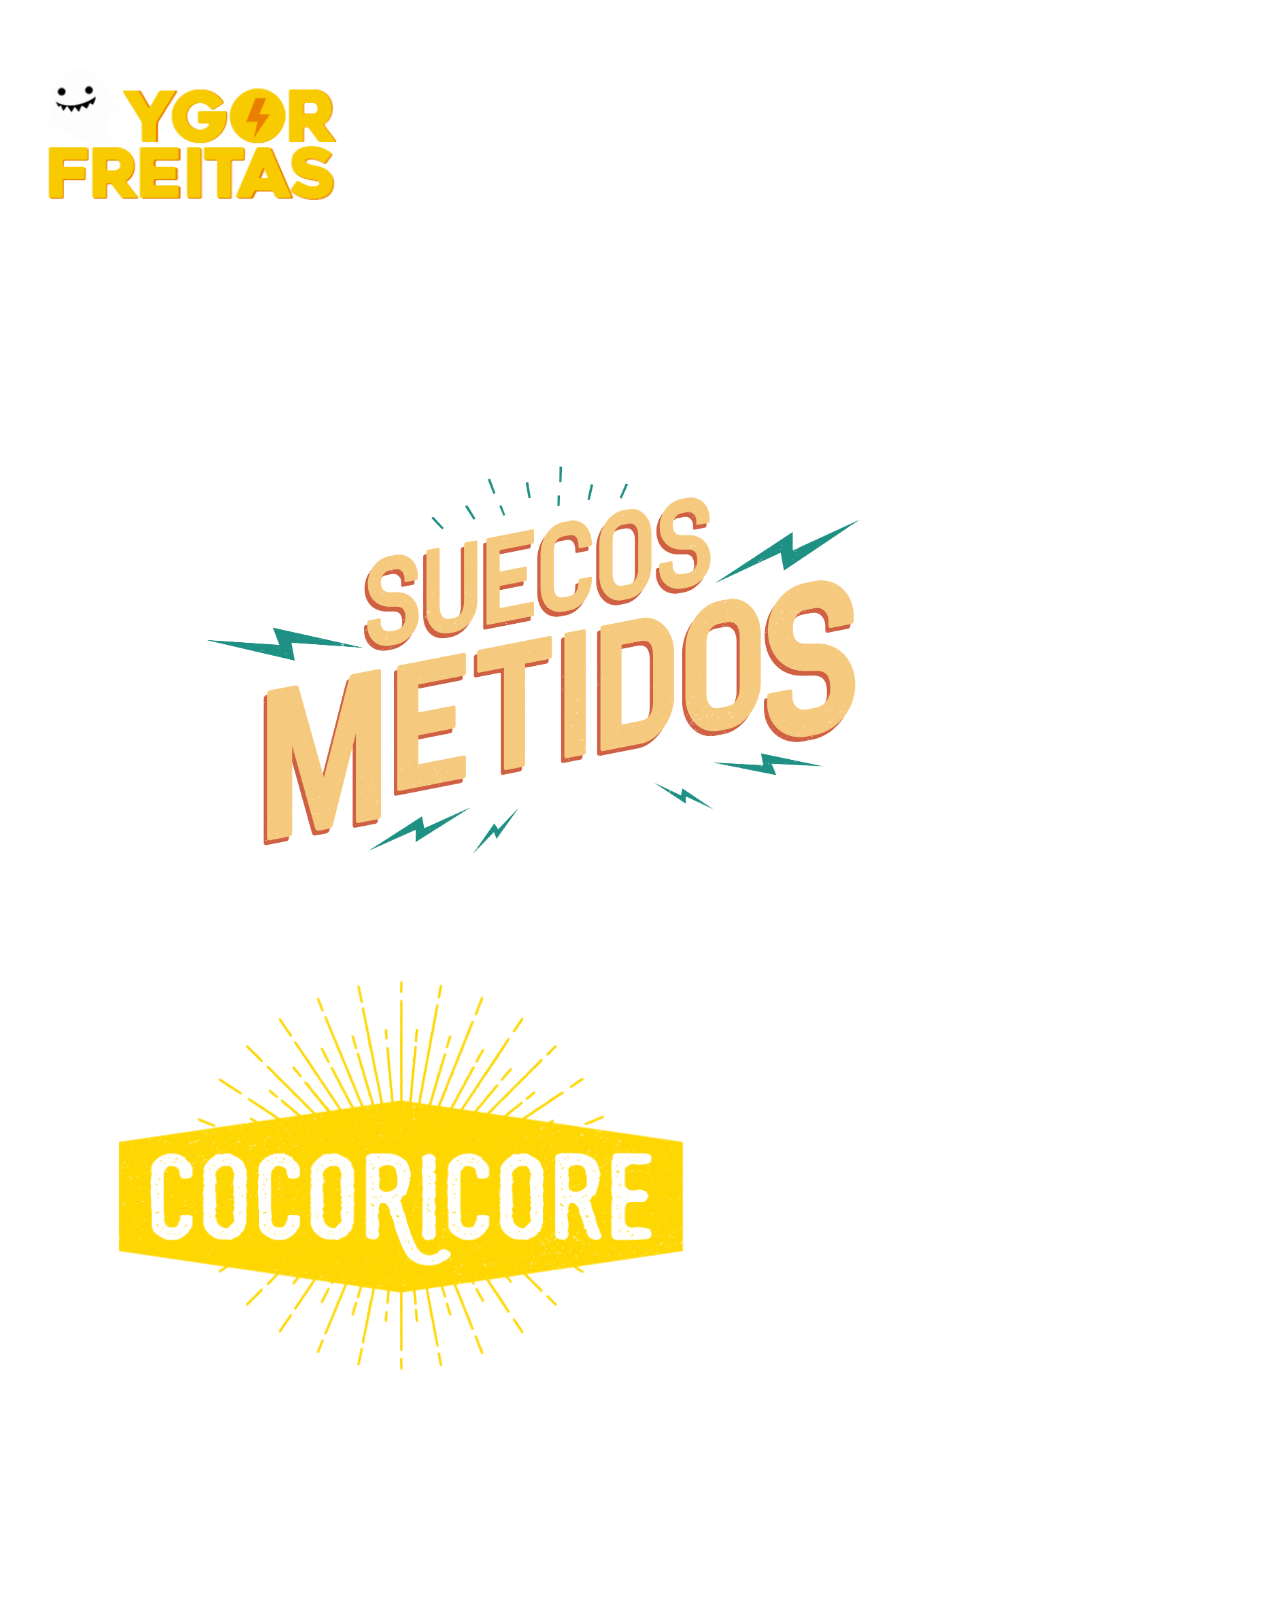
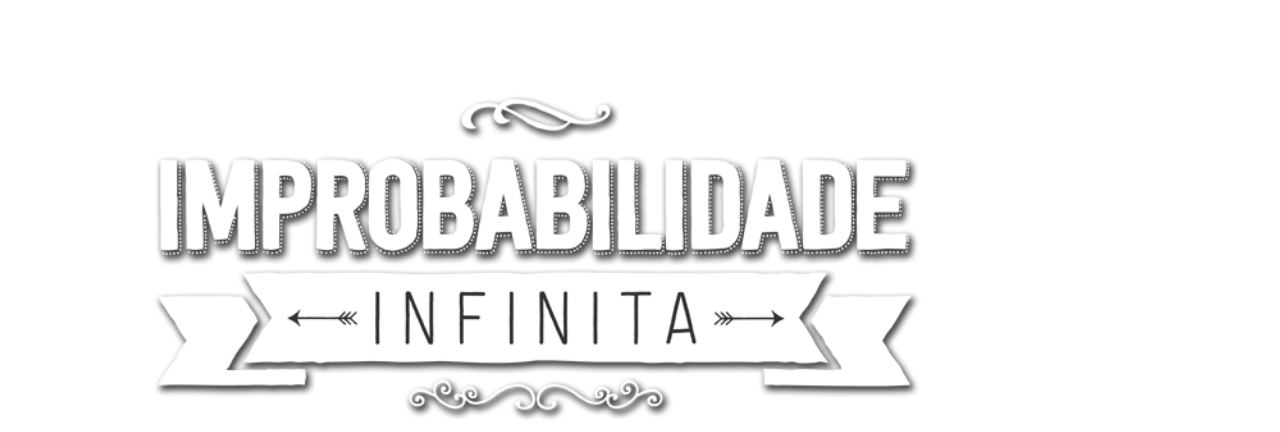
==== commit 9bbea329: "Update index.html" ====
--- a/index.html
+++ b/index.html
@@ -61,7 +61,7 @@
                                     	<div class="row row-logos">
                             						
                                                     <div class="col-sm-4 col-md-4 col-lg-4">
-                                                    		<a href="joysticktv.html">
+                                                    		<a href="SuecosMetidos.html">
                                                     		<img src="img/Colorido.png"	class="img-responsive center-block" 
                                                             id="SuecosMetidos" alt="Suecos Metidos">
                                                     		</a>
--- a/css/style.css
+++ b/css/style.css
@@ -74,8 +74,9 @@
 }
 
 
-#joysticktv{
-	width:100%;	
+#SuecosMetidos{
+	width:80%;
+	margin-top:2%;
 	
 }
 
@@ -98,15 +99,16 @@
 	margin-top:-6%;
 }
 
-#lenda-do-heroi{
-	width:70%;
+#Cocoricore{
+	width:55%;
 	padding-bottom:10%;
+	margin-top:-2%;
 	
 }
 
 #Improbabilidade{
-	width:75%;
-	margin-top:15%; 		
+	width:80%;
+	margin-top:9%; 		
 	
 }
 
